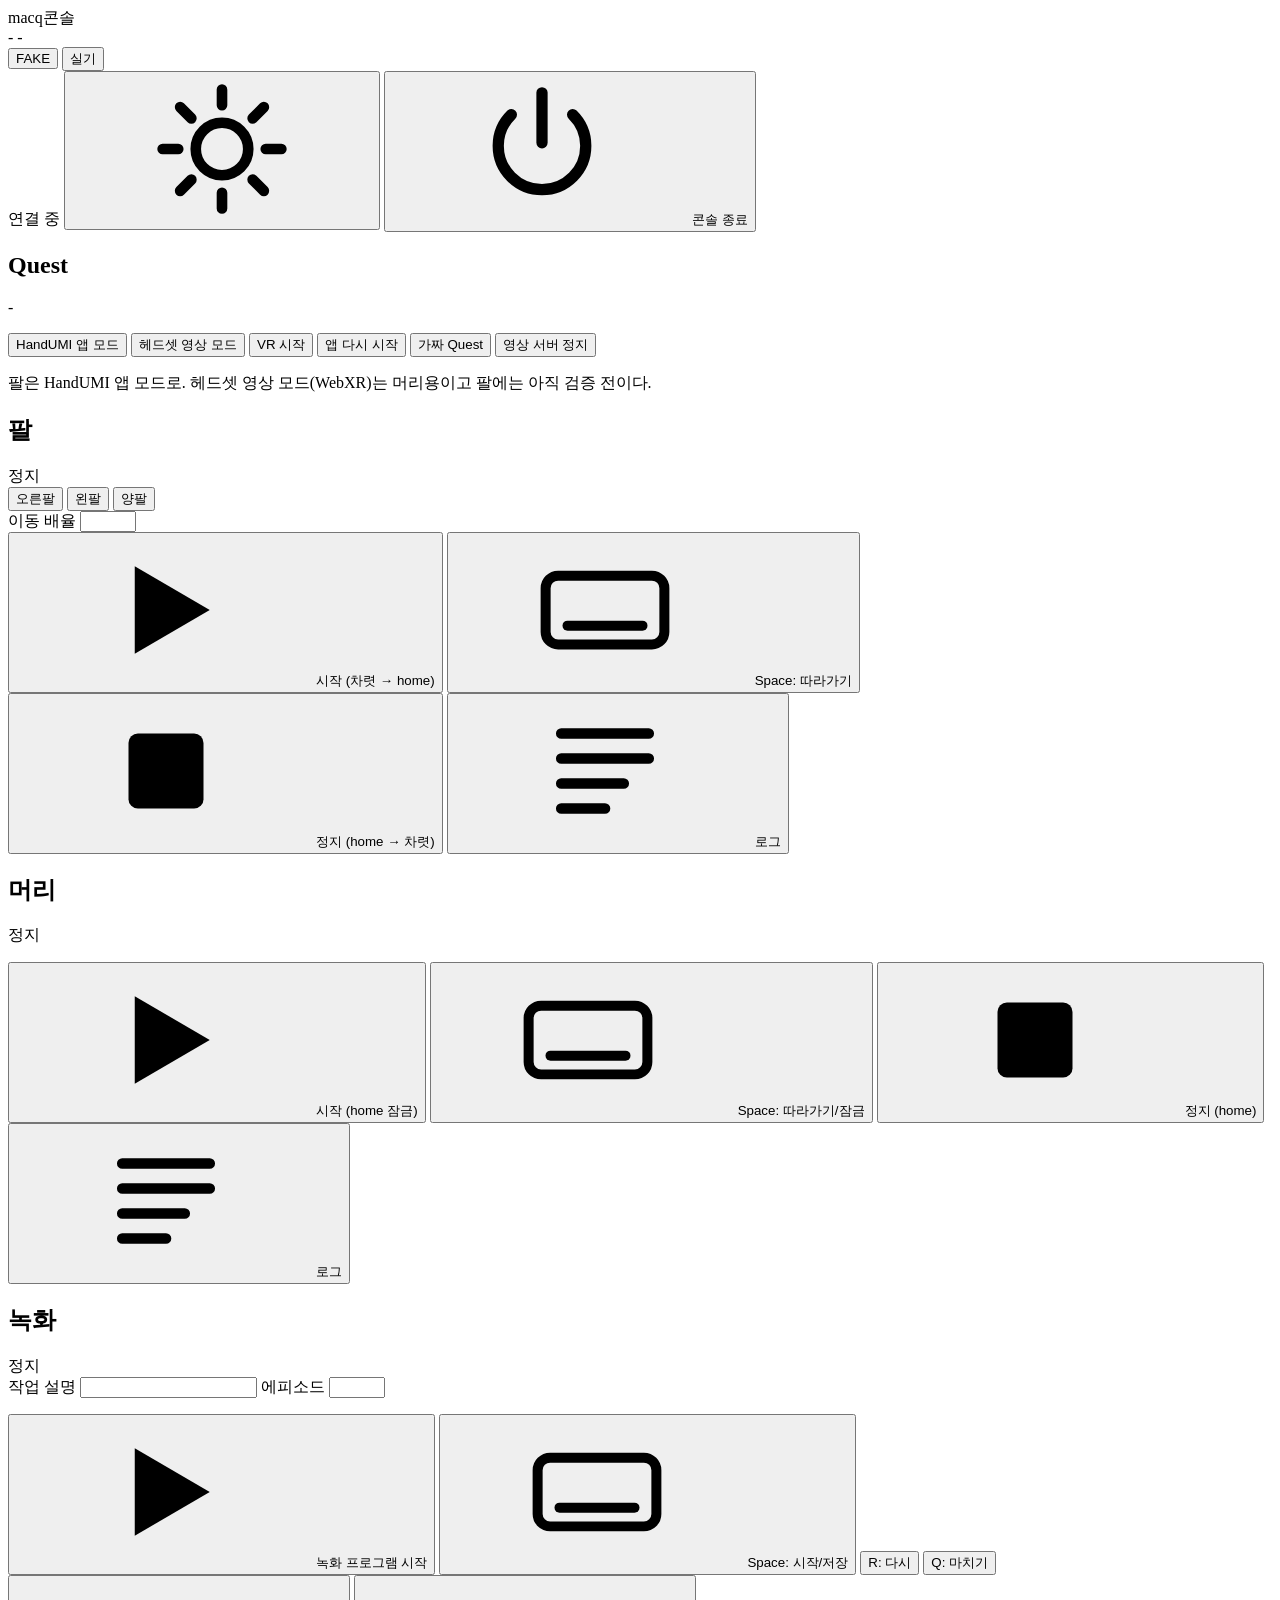
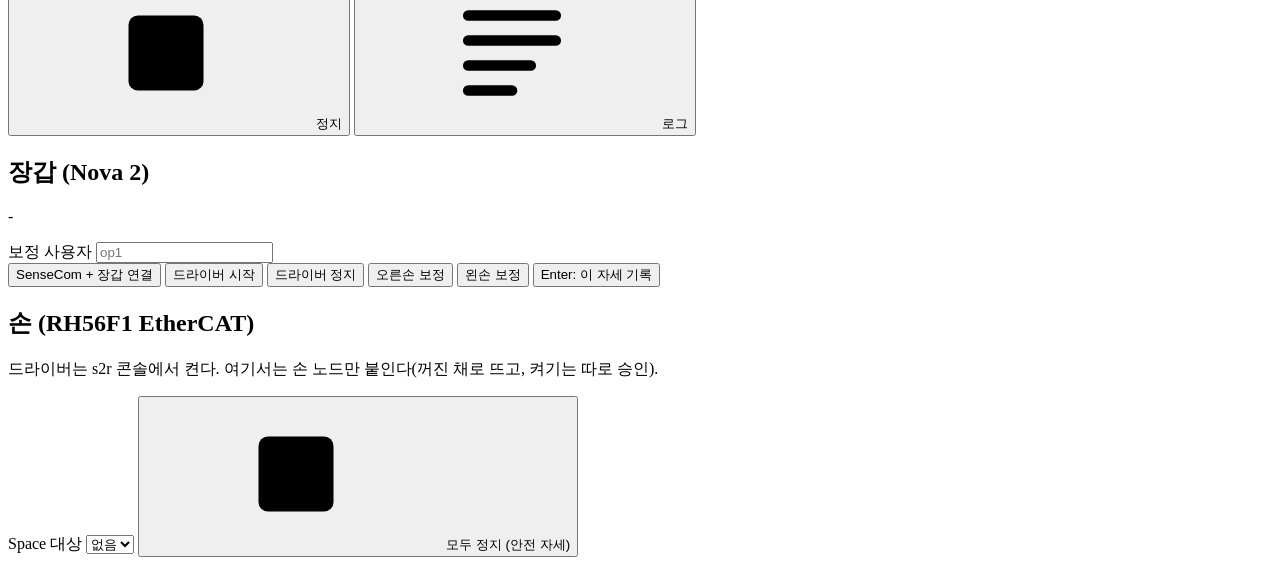
==== src/motion_acq/console/web/index.html @ 8005860a "feat: macq console, one operator window for Quest, head, arms, gloves, hands and recording An aiohtt" ====
<!doctype html>
<html lang="ko">
<head>
<meta charset="utf-8">
<meta name="viewport" content="width=device-width, initial-scale=1">
<title>macq 콘솔</title>
<link rel="stylesheet" href="/static/console.css">
</head>
<body>
<svg width="0" height="0" style="position:absolute" aria-hidden="true">
  <symbol id="i-play" viewBox="0 0 24 24"><path d="M7 5v14l12-7z" fill="currentColor"/></symbol>
  <symbol id="i-stop" viewBox="0 0 24 24"><rect x="6" y="6" width="12" height="12" rx="1.5" fill="currentColor"/></symbol>
  <symbol id="i-key" viewBox="0 0 24 24"><rect x="2.5" y="6.5" width="19" height="11" rx="2" fill="none" stroke="currentColor" stroke-width="1.6"/><path d="M6 14.5h12" stroke="currentColor" stroke-width="1.6" stroke-linecap="round"/></symbol>
  <symbol id="i-log" viewBox="0 0 24 24"><path d="M5 6h14M5 10h14M5 14h10M5 18h7" stroke="currentColor" stroke-width="1.7" stroke-linecap="round"/></symbol>
  <symbol id="i-sun" viewBox="0 0 24 24"><circle cx="12" cy="12" r="4.2" fill="none" stroke="currentColor" stroke-width="1.7"/><path d="M12 2.5v2.5M12 19v2.5M2.5 12H5M19 12h2.5M5.3 5.3l1.8 1.8M16.9 16.9l1.8 1.8M5.3 18.7l1.8-1.8M16.9 7.1l1.8-1.8" stroke="currentColor" stroke-width="1.7" stroke-linecap="round"/></symbol>
  <symbol id="i-power" viewBox="0 0 24 24"><path d="M12 3v8" stroke="currentColor" stroke-width="1.8" stroke-linecap="round"/><path d="M7.1 6.5a7 7 0 1 0 9.8 0" fill="none" stroke="currentColor" stroke-width="1.8" stroke-linecap="round"/></symbol>
</svg>

<header id="top">
  <div class="brand"><span class="logo">macq</span><span class="brand-sub">콘솔</span></div>
  <span id="station" class="badge">-</span>
  <span id="robot" class="meta">-</span>
  <div class="seg" role="radiogroup" aria-label="모드">
    <button type="button" data-mode="fake" role="radio">FAKE</button>
    <button type="button" data-mode="real" role="radio">실기</button>
  </div>
  <span id="conn" class="badge" aria-live="polite">연결 중</span>
  <span class="spacer"></span>
  <button type="button" id="theme" class="icon-btn" aria-label="밝게/어둡게"><svg><use href="#i-sun"/></svg></button>
  <button type="button" id="quit" class="btn ghost"><svg><use href="#i-power"/></svg>콘솔 종료</button>
</header>

<section id="health" aria-label="장치 상태"></section>
<section id="alerts" aria-live="assertive"></section>

<main id="cards">
  <article class="card" id="card-quest">
    <header><h2>Quest</h2><span class="badge" data-f="source">-</span></header>
    <dl class="facts" data-f="facts"></dl>
    <div class="actions">
      <button type="button" class="btn" data-action="quest:app">HandUMI 앱 모드</button>
      <button type="button" class="btn" data-action="quest:view">헤드셋 영상 모드</button>
      <button type="button" class="btn ghost" data-action="quest:vr">VR 시작</button>
      <button type="button" class="btn ghost" data-action="quest:launch">앱 다시 시작</button>
      <button type="button" class="btn ghost fake-only" data-toggle="mock_quest">가짜 Quest</button>
      <button type="button" class="btn ghost" data-stop="quest_view">영상 서버 정지</button>
    </div>
    <p class="hint">팔은 HandUMI 앱 모드로. 헤드셋 영상 모드(WebXR)는 머리용이고 팔에는 아직 검증 전이다.</p>
    <div class="job" data-f="job"></div>
  </article>

  <article class="card wide" id="card-arm">
    <header><h2>팔</h2><span class="badge" data-f="phase">정지</span></header>
    <div class="row">
      <div class="seg" role="radiogroup" aria-label="팔" data-f="sides">
        <button type="button" data-side="right" role="radio">오른팔</button>
        <button type="button" data-side="left" role="radio">왼팔</button>
        <button type="button" data-side="both" role="radio">양팔</button>
      </div>
      <label class="field">이동 배율 <input type="number" id="scale" min="0.1" max="1.7" step="0.1" inputmode="decimal"></label>
      <span class="meta" data-f="tcp"></span>
    </div>
    <div class="actions">
      <button type="button" class="btn primary" data-start="arm"><svg><use href="#i-play"/></svg>시작 (차렷 → home)</button>
      <button type="button" class="btn key" data-key="arm" data-text=" "><svg><use href="#i-key"/></svg>Space: 따라가기</button>
      <button type="button" class="btn danger" data-stop="arm"><svg><use href="#i-stop"/></svg>정지 (home → 차렷)</button>
      <button type="button" class="btn ghost" data-log="arm"><svg><use href="#i-log"/></svg>로그</button>
    </div>
    <pre class="tail" data-f="tail"></pre>
  </article>

  <article class="card" id="card-head">
    <header><h2>머리</h2><span class="badge" data-f="phase">정지</span></header>
    <dl class="facts" data-f="facts"></dl>
    <div class="actions">
      <button type="button" class="btn primary" data-start="head"><svg><use href="#i-play"/></svg>시작 (home 잠금)</button>
      <button type="button" class="btn key" data-key="head" data-text=" "><svg><use href="#i-key"/></svg>Space: 따라가기/잠금</button>
      <button type="button" class="btn danger" data-stop="head"><svg><use href="#i-stop"/></svg>정지 (home)</button>
      <button type="button" class="btn ghost" data-log="head"><svg><use href="#i-log"/></svg>로그</button>
    </div>
    <pre class="tail" data-f="tail"></pre>
  </article>

  <article class="card wide" id="card-record">
    <header><h2>녹화</h2><span class="badge" data-f="phase">정지</span></header>
    <div class="row">
      <label class="field grow">작업 설명 <input type="text" id="task" maxlength="200"></label>
      <label class="field">에피소드 <input type="number" id="episodes" min="1" max="500" step="1"></label>
    </div>
    <p class="meta" data-f="streams"></p>
    <div class="actions">
      <button type="button" class="btn primary" data-start="record"><svg><use href="#i-play"/></svg>녹화 프로그램 시작</button>
      <button type="button" class="btn key" data-key="record" data-text=" "><svg><use href="#i-key"/></svg>Space: 시작/저장</button>
      <button type="button" class="btn key" data-key="record" data-text="r">R: 다시</button>
      <button type="button" class="btn key" data-key="record" data-text="q">Q: 마치기</button>
      <button type="button" class="btn danger" data-stop="record"><svg><use href="#i-stop"/></svg>정지</button>
      <button type="button" class="btn ghost" data-log="record"><svg><use href="#i-log"/></svg>로그</button>
    </div>
    <pre class="tail" data-f="tail"></pre>
  </article>

  <article class="card hands-only" id="card-glove">
    <header><h2>장갑 (Nova 2)</h2><span class="badge" data-f="sensecom">-</span></header>
    <dl class="facts" data-f="facts"></dl>
    <div class="row"><label class="field">보정 사용자 <input type="text" id="user" maxlength="32" placeholder="op1"></label></div>
    <div class="actions">
      <button type="button" class="btn" data-action="glove:up">SenseCom + 장갑 연결</button>
      <button type="button" class="btn" data-action="glove:driver">드라이버 시작</button>
      <button type="button" class="btn ghost" data-action="glove_driver_stop">드라이버 정지</button>
      <button type="button" class="btn ghost" data-start="calib_right">오른손 보정</button>
      <button type="button" class="btn ghost" data-start="calib_left">왼손 보정</button>
      <button type="button" class="btn key" data-key-active="calib" data-text="&#10;">Enter: 이 자세 기록</button>
    </div>
    <pre class="tail" data-f="tail"></pre>
  </article>

  <article class="card hands-only" id="card-hands">
    <header><h2>손 (RH56F1 EtherCAT)</h2><span class="meta" data-f="domain"></span></header>
    <p class="hint">드라이버는 s2r 콘솔에서 켠다. 여기서는 손 노드만 붙인다(꺼진 채로 뜨고, 켜기는 따로 승인).</p>
    <div class="hand-rows" data-f="rows"></div>
  </article>
</main>

<footer id="bar">
  <div id="running" class="chips" aria-label="실행 중"></div>
  <span class="spacer"></span>
  <label class="field inline">Space 대상
    <select id="space-target"><option value="">없음</option><option value="arm">팔</option><option value="head">머리</option><option value="record">녹화</option></select>
  </label>
  <button type="button" id="stop-all" class="btn danger big"><svg><use href="#i-stop"/></svg>모두 정지 (안전 자세)</button>
</footer>

<aside id="drawer" hidden aria-label="로그">
  <header><h2 id="drawer-title">로그</h2><span class="meta" id="drawer-path"></span><span class="spacer"></span>
    <button type="button" class="btn ghost danger-text" id="drawer-force">강제 종료</button>
    <button type="button" class="icon-btn" id="drawer-close" aria-label="닫기">&times;</button></header>
  <pre id="drawer-log"></pre>
  <form id="drawer-input" class="row"><input type="text" id="drawer-text" maxlength="80" placeholder="입력 보내기 (Enter 포함)" autocomplete="off"><button type="submit" class="btn">보내기</button></form>
</aside>

<dialog id="confirm">
  <form method="dialog">
    <h2 id="confirm-title">확인</h2>
    <p id="confirm-summary"></p>
    <pre id="confirm-command"></pre>
    <div class="actions end">
      <button value="cancel" class="btn" autofocus>취소</button>
      <button value="ok" class="btn danger" id="confirm-ok">실행</button>
    </div>
  </form>
</dialog>

<div id="toasts" aria-live="polite"></div>
<script src="/static/console.js"></script>
</body>
</html>
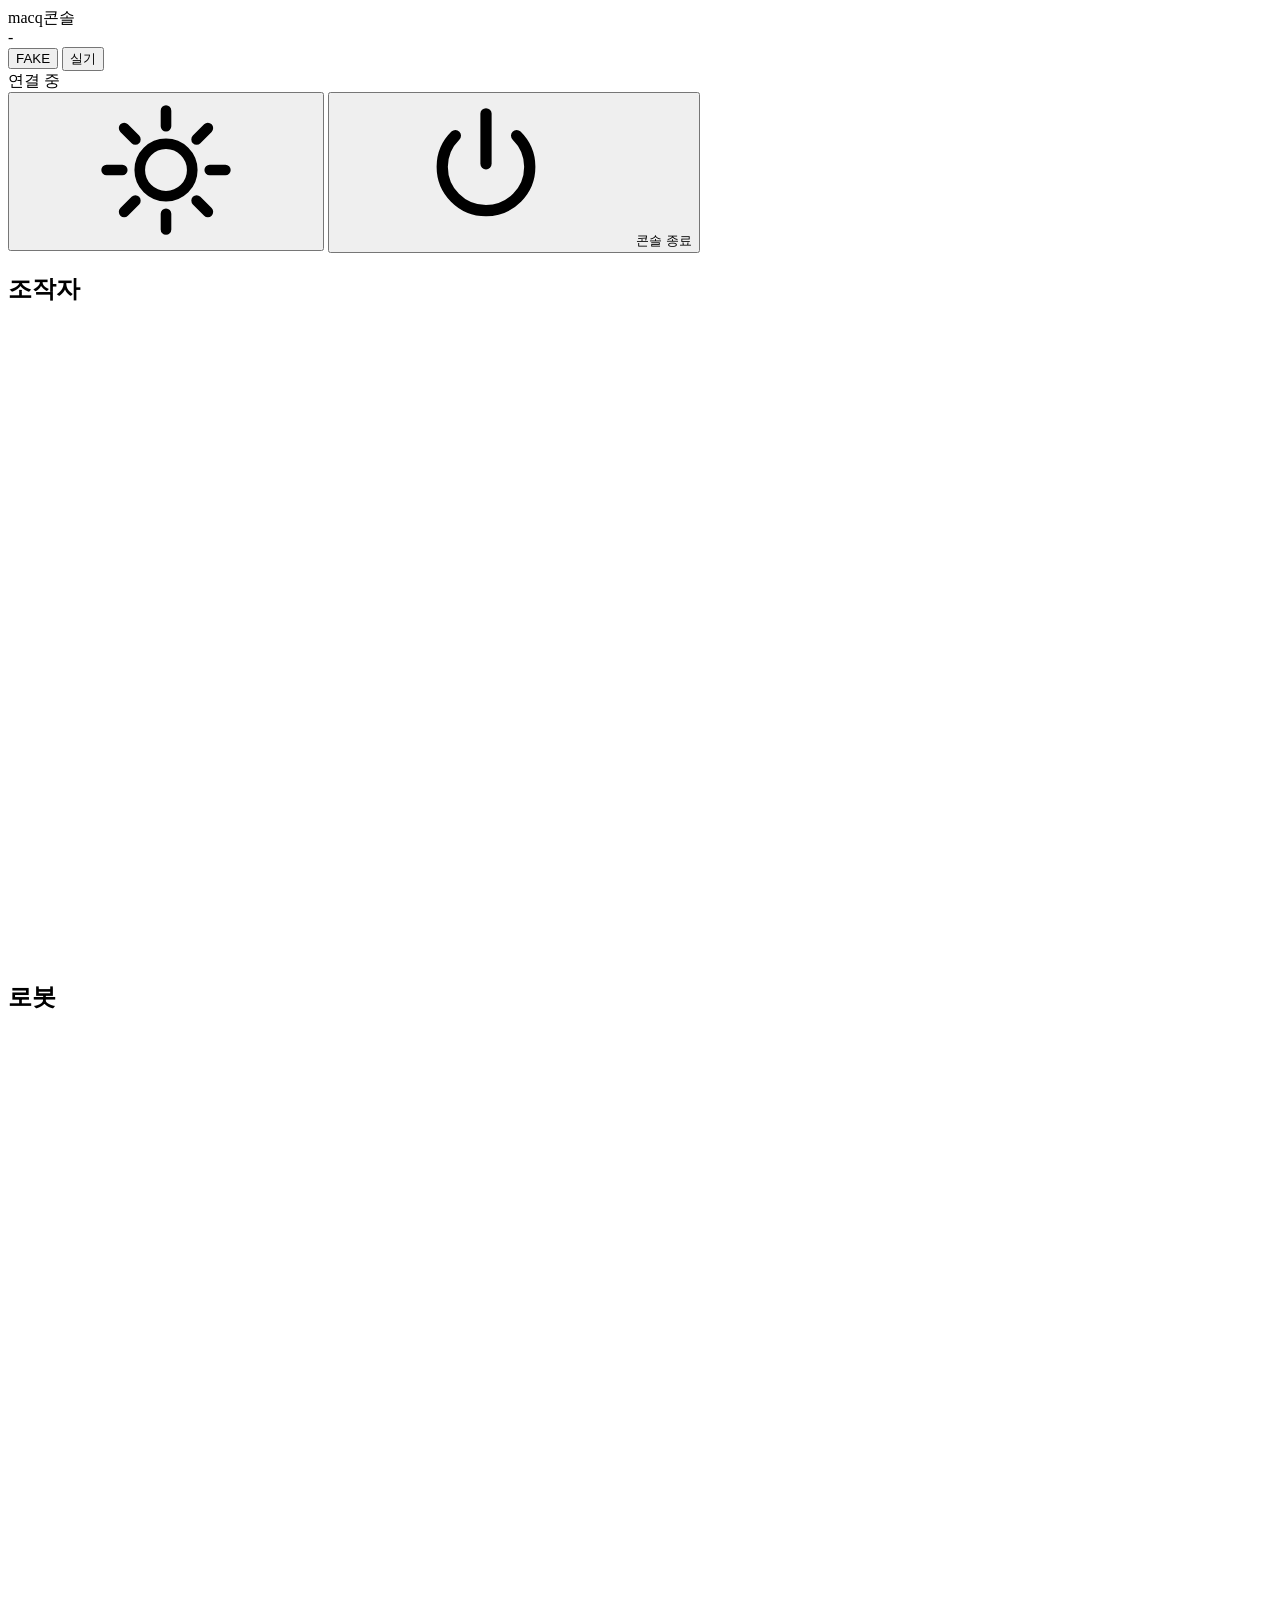
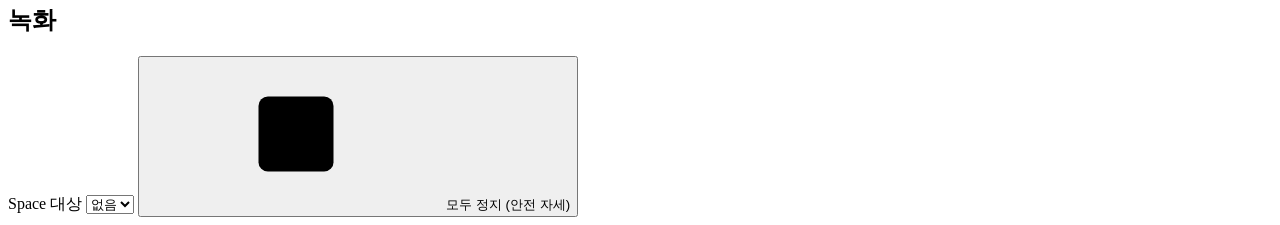
==== commit d9d44e9d: "feat: console as a body map with one button per part; recording keeps every stream and the head vide" ====
--- a/src/motion_acq/console/web/index.html
+++ b/src/motion_acq/console/web/index.html
@@ -10,8 +10,7 @@
 <svg width="0" height="0" style="position:absolute" aria-hidden="true">
   <symbol id="i-play" viewBox="0 0 24 24"><path d="M7 5v14l12-7z" fill="currentColor"/></symbol>
   <symbol id="i-stop" viewBox="0 0 24 24"><rect x="6" y="6" width="12" height="12" rx="1.5" fill="currentColor"/></symbol>
-  <symbol id="i-key" viewBox="0 0 24 24"><rect x="2.5" y="6.5" width="19" height="11" rx="2" fill="none" stroke="currentColor" stroke-width="1.6"/><path d="M6 14.5h12" stroke="currentColor" stroke-width="1.6" stroke-linecap="round"/></symbol>
-  <symbol id="i-log" viewBox="0 0 24 24"><path d="M5 6h14M5 10h14M5 14h10M5 18h7" stroke="currentColor" stroke-width="1.7" stroke-linecap="round"/></symbol>
+  <symbol id="i-rec" viewBox="0 0 24 24"><circle cx="12" cy="12" r="6.5" fill="currentColor"/></symbol>
   <symbol id="i-sun" viewBox="0 0 24 24"><circle cx="12" cy="12" r="4.2" fill="none" stroke="currentColor" stroke-width="1.7"/><path d="M12 2.5v2.5M12 19v2.5M2.5 12H5M19 12h2.5M5.3 5.3l1.8 1.8M16.9 16.9l1.8 1.8M5.3 18.7l1.8-1.8M16.9 7.1l1.8-1.8" stroke="currentColor" stroke-width="1.7" stroke-linecap="round"/></symbol>
   <symbol id="i-power" viewBox="0 0 24 24"><path d="M12 3v8" stroke="currentColor" stroke-width="1.8" stroke-linecap="round"/><path d="M7.1 6.5a7 7 0 1 0 9.8 0" fill="none" stroke="currentColor" stroke-width="1.8" stroke-linecap="round"/></symbol>
 </svg>
@@ -19,118 +18,67 @@
 <header id="top">
   <div class="brand"><span class="logo">macq</span><span class="brand-sub">콘솔</span></div>
   <span id="station" class="badge">-</span>
-  <span id="robot" class="meta">-</span>
   <div class="seg" role="radiogroup" aria-label="모드">
     <button type="button" data-mode="fake" role="radio">FAKE</button>
     <button type="button" data-mode="real" role="radio">실기</button>
   </div>
   <span id="conn" class="badge" aria-live="polite">연결 중</span>
+  <div id="health" aria-label="장치 상태"></div>
   <span class="spacer"></span>
   <button type="button" id="theme" class="icon-btn" aria-label="밝게/어둡게"><svg><use href="#i-sun"/></svg></button>
   <button type="button" id="quit" class="btn ghost"><svg><use href="#i-power"/></svg>콘솔 종료</button>
 </header>
 
-<section id="health" aria-label="장치 상태"></section>
 <section id="alerts" aria-live="assertive"></section>
 
-<main id="cards">
-  <article class="card" id="card-quest">
-    <header><h2>Quest</h2><span class="badge" data-f="source">-</span></header>
-    <dl class="facts" data-f="facts"></dl>
-    <div class="actions">
-      <button type="button" class="btn" data-action="quest:app">HandUMI 앱 모드</button>
-      <button type="button" class="btn" data-action="quest:view">헤드셋 영상 모드</button>
-      <button type="button" class="btn ghost" data-action="quest:vr">VR 시작</button>
-      <button type="button" class="btn ghost" data-action="quest:launch">앱 다시 시작</button>
-      <button type="button" class="btn ghost fake-only" data-toggle="mock_quest">가짜 Quest</button>
-      <button type="button" class="btn ghost" data-stop="quest_view">영상 서버 정지</button>
+<main id="stage">
+  <section id="body" aria-label="장비">
+    <div class="zone" id="zone-op">
+      <h2 class="zone-title">조작자</h2>
+      <svg class="figure" viewBox="0 0 600 300" preserveAspectRatio="none" aria-hidden="true">
+        <path d="M300 70 V150 M150 150 H450 M150 150 L110 250 M450 150 L490 250"/>
+      </svg>
+      <div class="node-grid op">
+        <article class="node" data-node="quest" style="grid-area: head" tabindex="0"></article>
+        <article class="node" data-node="neck" style="grid-area: neck" tabindex="0"></article>
+        <article class="node" data-node="glove_left" style="grid-area: lhand" tabindex="0"></article>
+        <article class="node" data-node="glove_right" style="grid-area: rhand" tabindex="0"></article>
+      </div>
     </div>
-    <p class="hint">팔은 HandUMI 앱 모드로. 헤드셋 영상 모드(WebXR)는 머리용이고 팔에는 아직 검증 전이다.</p>
-    <div class="job" data-f="job"></div>
-  </article>
 
-  <article class="card wide" id="card-arm">
-    <header><h2>팔</h2><span class="badge" data-f="phase">정지</span></header>
-    <div class="row">
-      <div class="seg" role="radiogroup" aria-label="팔" data-f="sides">
-        <button type="button" data-side="right" role="radio">오른팔</button>
-        <button type="button" data-side="left" role="radio">왼팔</button>
-        <button type="button" data-side="both" role="radio">양팔</button>
+    <div class="zone" id="zone-robot">
+      <h2 class="zone-title">로봇</h2>
+      <svg class="figure" viewBox="0 0 600 260" preserveAspectRatio="none" aria-hidden="true">
+        <path d="M110 60 H490 M110 60 V200 M490 60 V200"/>
+      </svg>
+      <div class="node-grid robot">
+        <article class="node" data-node="arm_left" style="grid-area: larm" tabindex="0"></article>
+        <div class="arm-ctrl" style="grid-area: ctrl" id="arm-ctrl"></div>
+        <article class="node" data-node="arm_right" style="grid-area: rarm" tabindex="0"></article>
+        <article class="node" data-node="hand_left" style="grid-area: lhand" tabindex="0"></article>
+        <article class="node" data-node="hand_right" style="grid-area: rhand" tabindex="0"></article>
       </div>
-      <label class="field">이동 배율 <input type="number" id="scale" min="0.1" max="1.7" step="0.1" inputmode="decimal"></label>
-      <span class="meta" data-f="tcp"></span>
     </div>
-    <div class="actions">
-      <button type="button" class="btn primary" data-start="arm"><svg><use href="#i-play"/></svg>시작 (차렷 → home)</button>
-      <button type="button" class="btn key" data-key="arm" data-text=" "><svg><use href="#i-key"/></svg>Space: 따라가기</button>
-      <button type="button" class="btn danger" data-stop="arm"><svg><use href="#i-stop"/></svg>정지 (home → 차렷)</button>
-      <button type="button" class="btn ghost" data-log="arm"><svg><use href="#i-log"/></svg>로그</button>
+
+    <div class="zone" id="zone-rec">
+      <h2 class="zone-title">녹화</h2>
+      <article class="node rec" data-node="record" tabindex="0"></article>
     </div>
-    <pre class="tail" data-f="tail"></pre>
-  </article>
+  </section>
 
-  <article class="card" id="card-head">
-    <header><h2>머리</h2><span class="badge" data-f="phase">정지</span></header>
-    <dl class="facts" data-f="facts"></dl>
-    <div class="actions">
-      <button type="button" class="btn primary" data-start="head"><svg><use href="#i-play"/></svg>시작 (home 잠금)</button>
-      <button type="button" class="btn key" data-key="head" data-text=" "><svg><use href="#i-key"/></svg>Space: 따라가기/잠금</button>
-      <button type="button" class="btn danger" data-stop="head"><svg><use href="#i-stop"/></svg>정지 (home)</button>
-      <button type="button" class="btn ghost" data-log="head"><svg><use href="#i-log"/></svg>로그</button>
-    </div>
-    <pre class="tail" data-f="tail"></pre>
-  </article>
-
-  <article class="card wide" id="card-record">
-    <header><h2>녹화</h2><span class="badge" data-f="phase">정지</span></header>
-    <div class="row">
-      <label class="field grow">작업 설명 <input type="text" id="task" maxlength="200"></label>
-      <label class="field">에피소드 <input type="number" id="episodes" min="1" max="500" step="1"></label>
-    </div>
-    <p class="meta" data-f="streams"></p>
-    <div class="actions">
-      <button type="button" class="btn primary" data-start="record"><svg><use href="#i-play"/></svg>녹화 프로그램 시작</button>
-      <button type="button" class="btn key" data-key="record" data-text=" "><svg><use href="#i-key"/></svg>Space: 시작/저장</button>
-      <button type="button" class="btn key" data-key="record" data-text="r">R: 다시</button>
-      <button type="button" class="btn key" data-key="record" data-text="q">Q: 마치기</button>
-      <button type="button" class="btn danger" data-stop="record"><svg><use href="#i-stop"/></svg>정지</button>
-      <button type="button" class="btn ghost" data-log="record"><svg><use href="#i-log"/></svg>로그</button>
-    </div>
-    <pre class="tail" data-f="tail"></pre>
-  </article>
-
-  <article class="card hands-only" id="card-glove">
-    <header><h2>장갑 (Nova 2)</h2><span class="badge" data-f="sensecom">-</span></header>
-    <dl class="facts" data-f="facts"></dl>
-    <div class="row"><label class="field">보정 사용자 <input type="text" id="user" maxlength="32" placeholder="op1"></label></div>
-    <div class="actions">
-      <button type="button" class="btn" data-action="glove:up">SenseCom + 장갑 연결</button>
-      <button type="button" class="btn" data-action="glove:driver">드라이버 시작</button>
-      <button type="button" class="btn ghost" data-action="glove_driver_stop">드라이버 정지</button>
-      <button type="button" class="btn ghost" data-start="calib_right">오른손 보정</button>
-      <button type="button" class="btn ghost" data-start="calib_left">왼손 보정</button>
-      <button type="button" class="btn key" data-key-active="calib" data-text="&#10;">Enter: 이 자세 기록</button>
-    </div>
-    <pre class="tail" data-f="tail"></pre>
-  </article>
-
-  <article class="card hands-only" id="card-hands">
-    <header><h2>손 (RH56F1 EtherCAT)</h2><span class="meta" data-f="domain"></span></header>
-    <p class="hint">드라이버는 s2r 콘솔에서 켠다. 여기서는 손 노드만 붙인다(꺼진 채로 뜨고, 켜기는 따로 승인).</p>
-    <div class="hand-rows" data-f="rows"></div>
-  </article>
+  <aside id="detail" aria-label="자세히"></aside>
 </main>
 
 <footer id="bar">
   <div id="running" class="chips" aria-label="실행 중"></div>
   <span class="spacer"></span>
   <label class="field inline">Space 대상
-    <select id="space-target"><option value="">없음</option><option value="arm">팔</option><option value="head">머리</option><option value="record">녹화</option></select>
+    <select id="space-target"><option value="">없음</option><option value="arm">팔</option><option value="head">목</option><option value="record">녹화</option></select>
   </label>
   <button type="button" id="stop-all" class="btn danger big"><svg><use href="#i-stop"/></svg>모두 정지 (안전 자세)</button>
 </footer>
 
-<aside id="drawer" hidden aria-label="로그">
+<aside id="drawer" hidden aria-label="전체 로그">
   <header><h2 id="drawer-title">로그</h2><span class="meta" id="drawer-path"></span><span class="spacer"></span>
     <button type="button" class="btn ghost danger-text" id="drawer-force">강제 종료</button>
     <button type="button" class="icon-btn" id="drawer-close" aria-label="닫기">&times;</button></header>
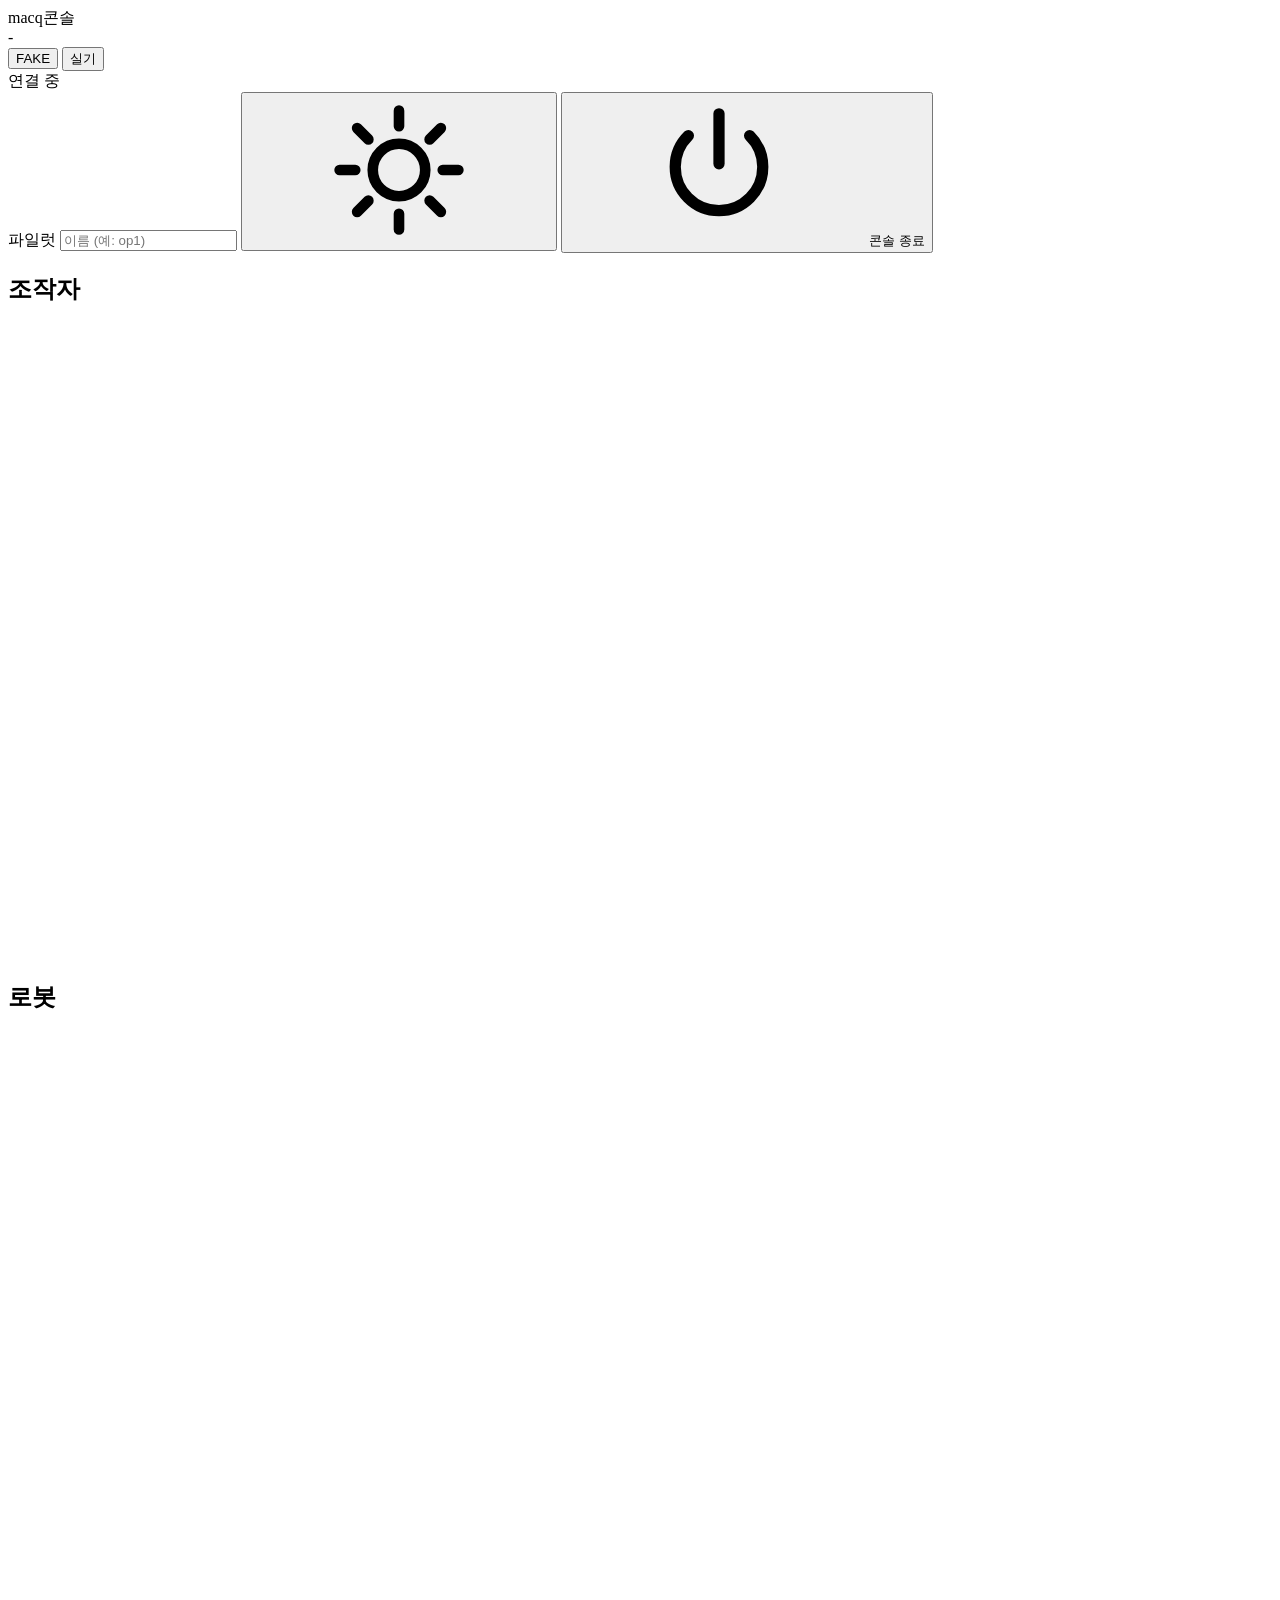
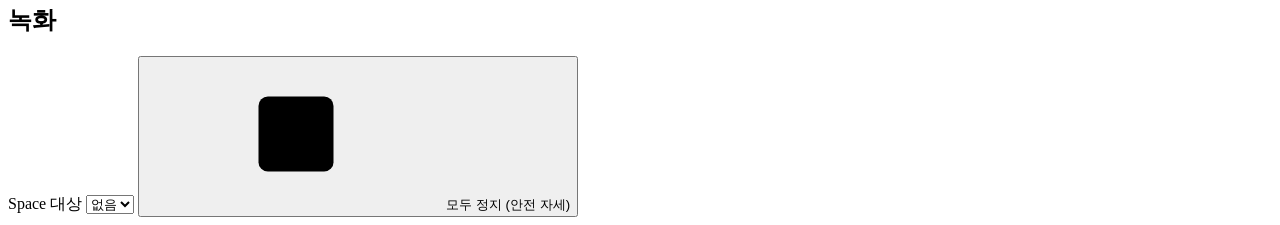
==== commit 66a8d788: "feat: arms align to rest at start by joint; camera only while the neck runs; pilot at the top User 1" ====
--- a/src/motion_acq/console/web/index.html
+++ b/src/motion_acq/console/web/index.html
@@ -25,6 +25,7 @@
   <span id="conn" class="badge" aria-live="polite">연결 중</span>
   <div id="health" aria-label="장치 상태"></div>
   <span class="spacer"></span>
+  <label class="field pilot">파일럿 <input type="text" id="user" maxlength="32" placeholder="이름 (예: op1)" autocomplete="off"></label>
   <button type="button" id="theme" class="icon-btn" aria-label="밝게/어둡게"><svg><use href="#i-sun"/></svg></button>
   <button type="button" id="quit" class="btn ghost"><svg><use href="#i-power"/></svg>콘솔 종료</button>
 </header>
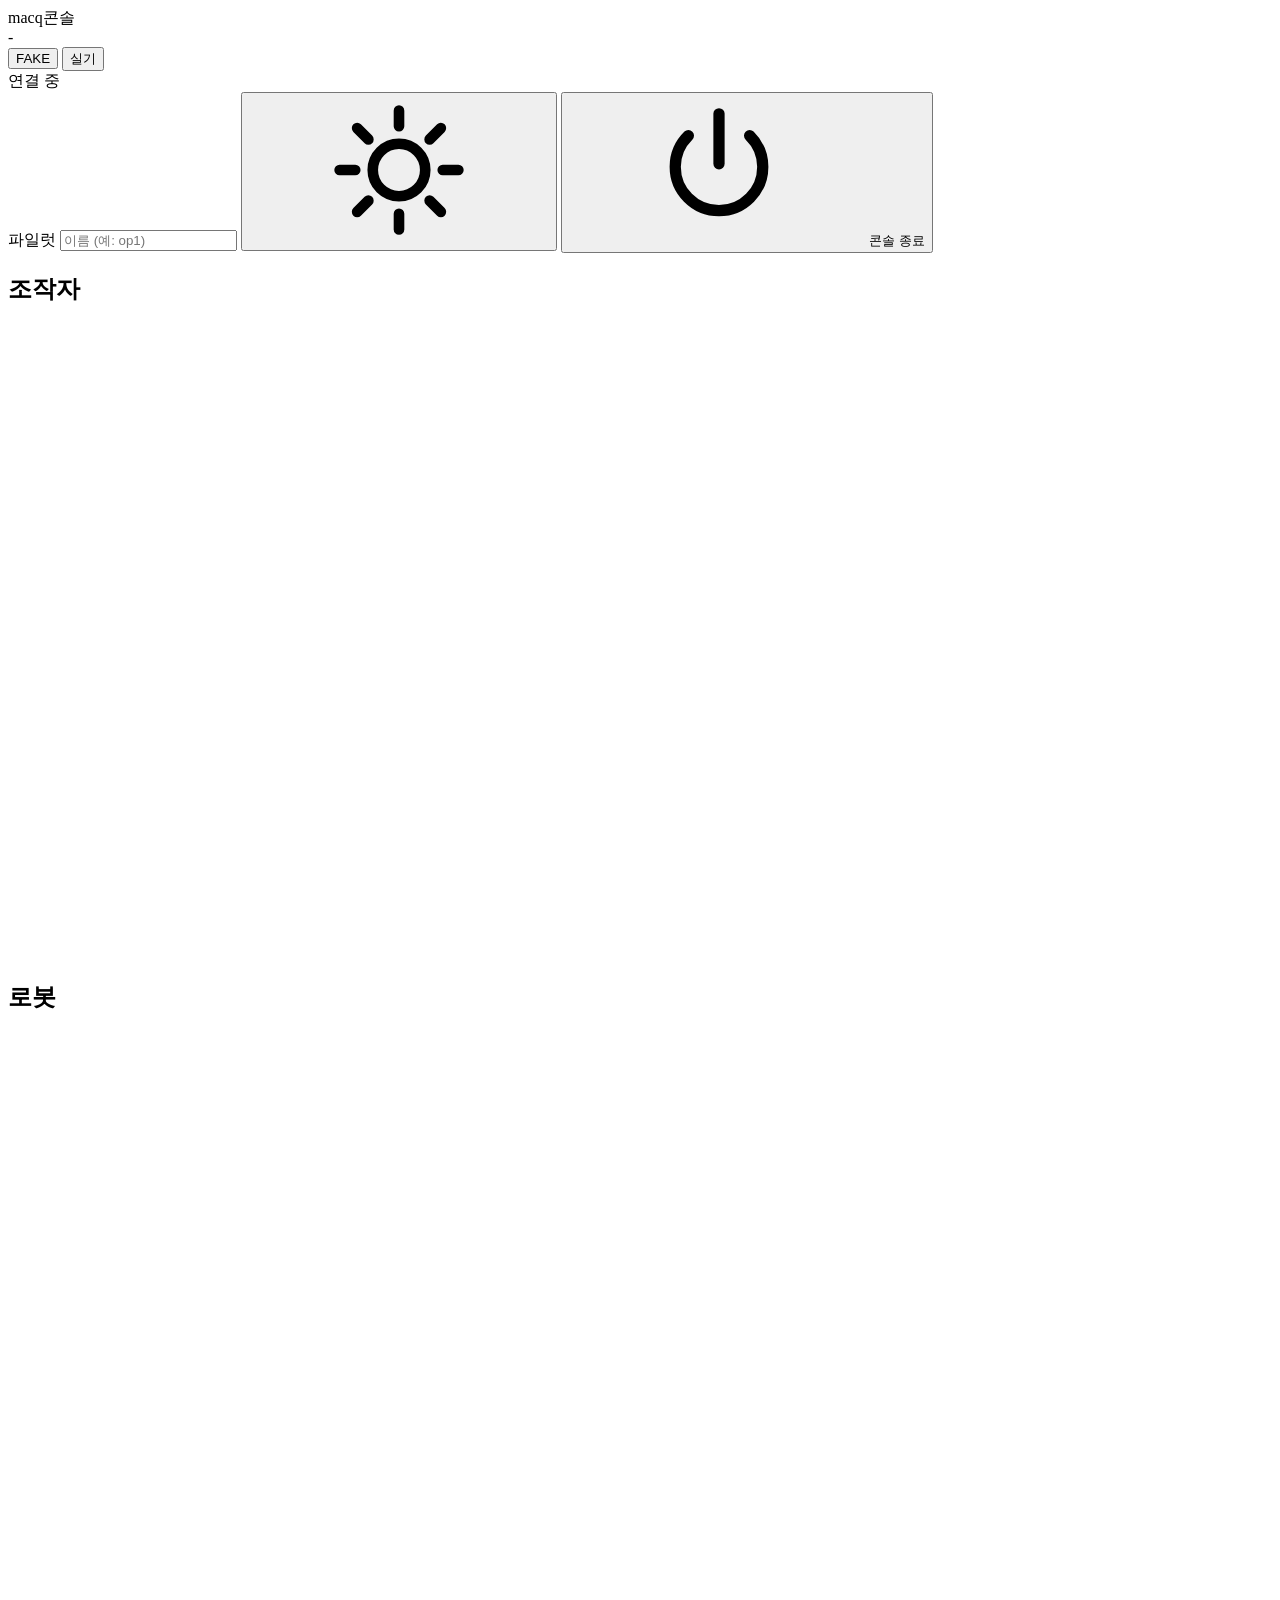
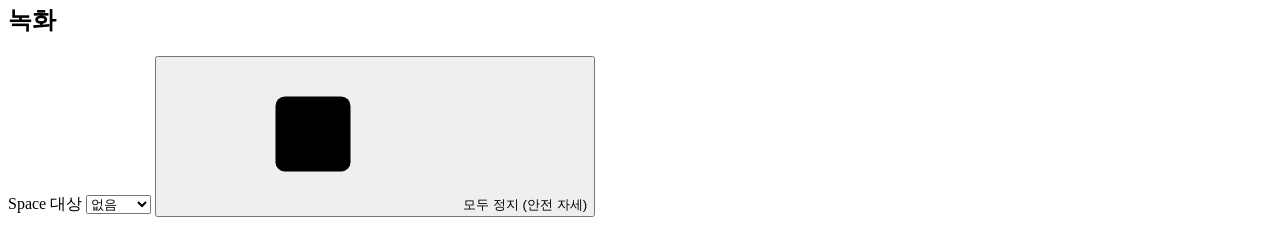
==== commit d9fc4969: "feat(console): check each arm and hand on its own, then everything at once (10.11 user) - arm_right " ====
--- a/src/motion_acq/console/web/index.html
+++ b/src/motion_acq/console/web/index.html
@@ -74,7 +74,7 @@
   <div id="running" class="chips" aria-label="실행 중"></div>
   <span class="spacer"></span>
   <label class="field inline">Space 대상
-    <select id="space-target"><option value="">없음</option><option value="arm">팔</option><option value="head">목</option><option value="record">녹화</option></select>
+    <select id="space-target"><option value="">없음</option><option value="arm">팔 전체</option><option value="arm_right">오른팔</option><option value="arm_left">왼팔</option><option value="head">목</option><option value="record">녹화</option></select>
   </label>
   <button type="button" id="stop-all" class="btn danger big"><svg><use href="#i-stop"/></svg>모두 정지 (안전 자세)</button>
 </footer>
